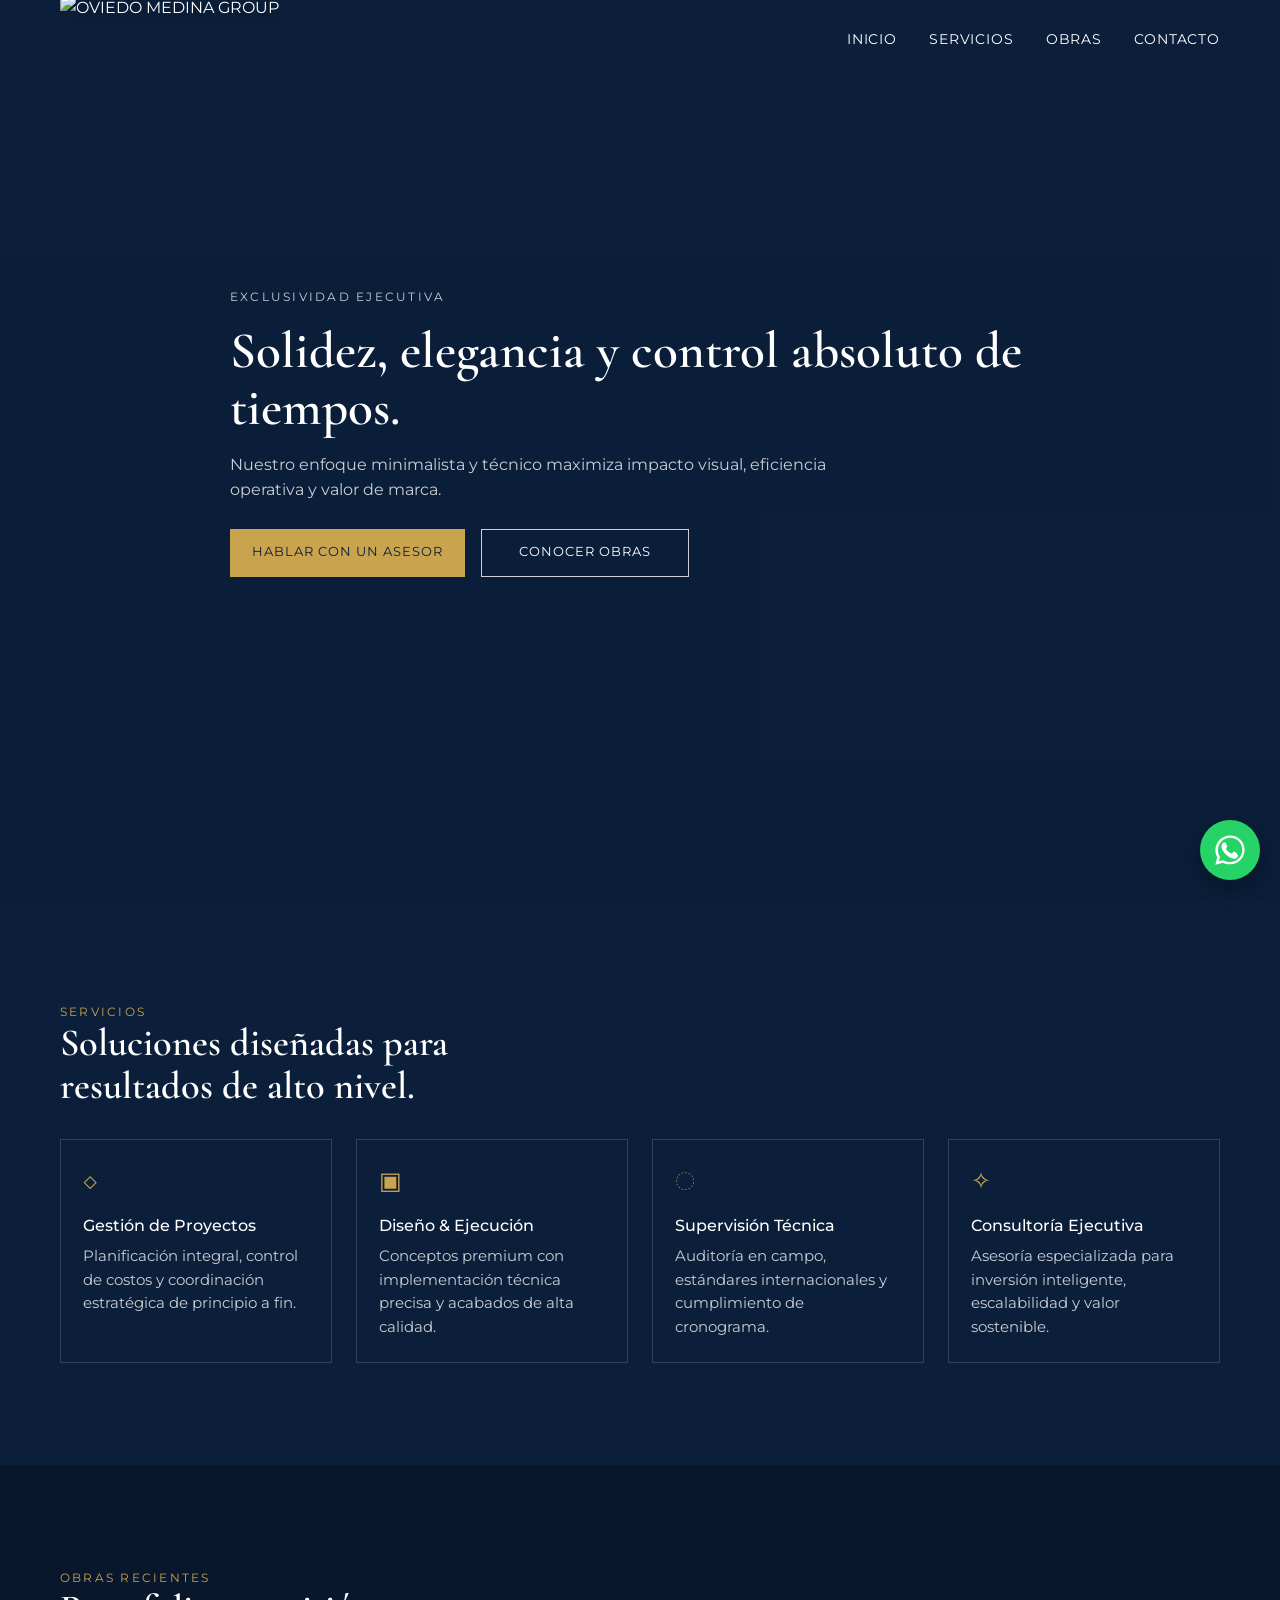
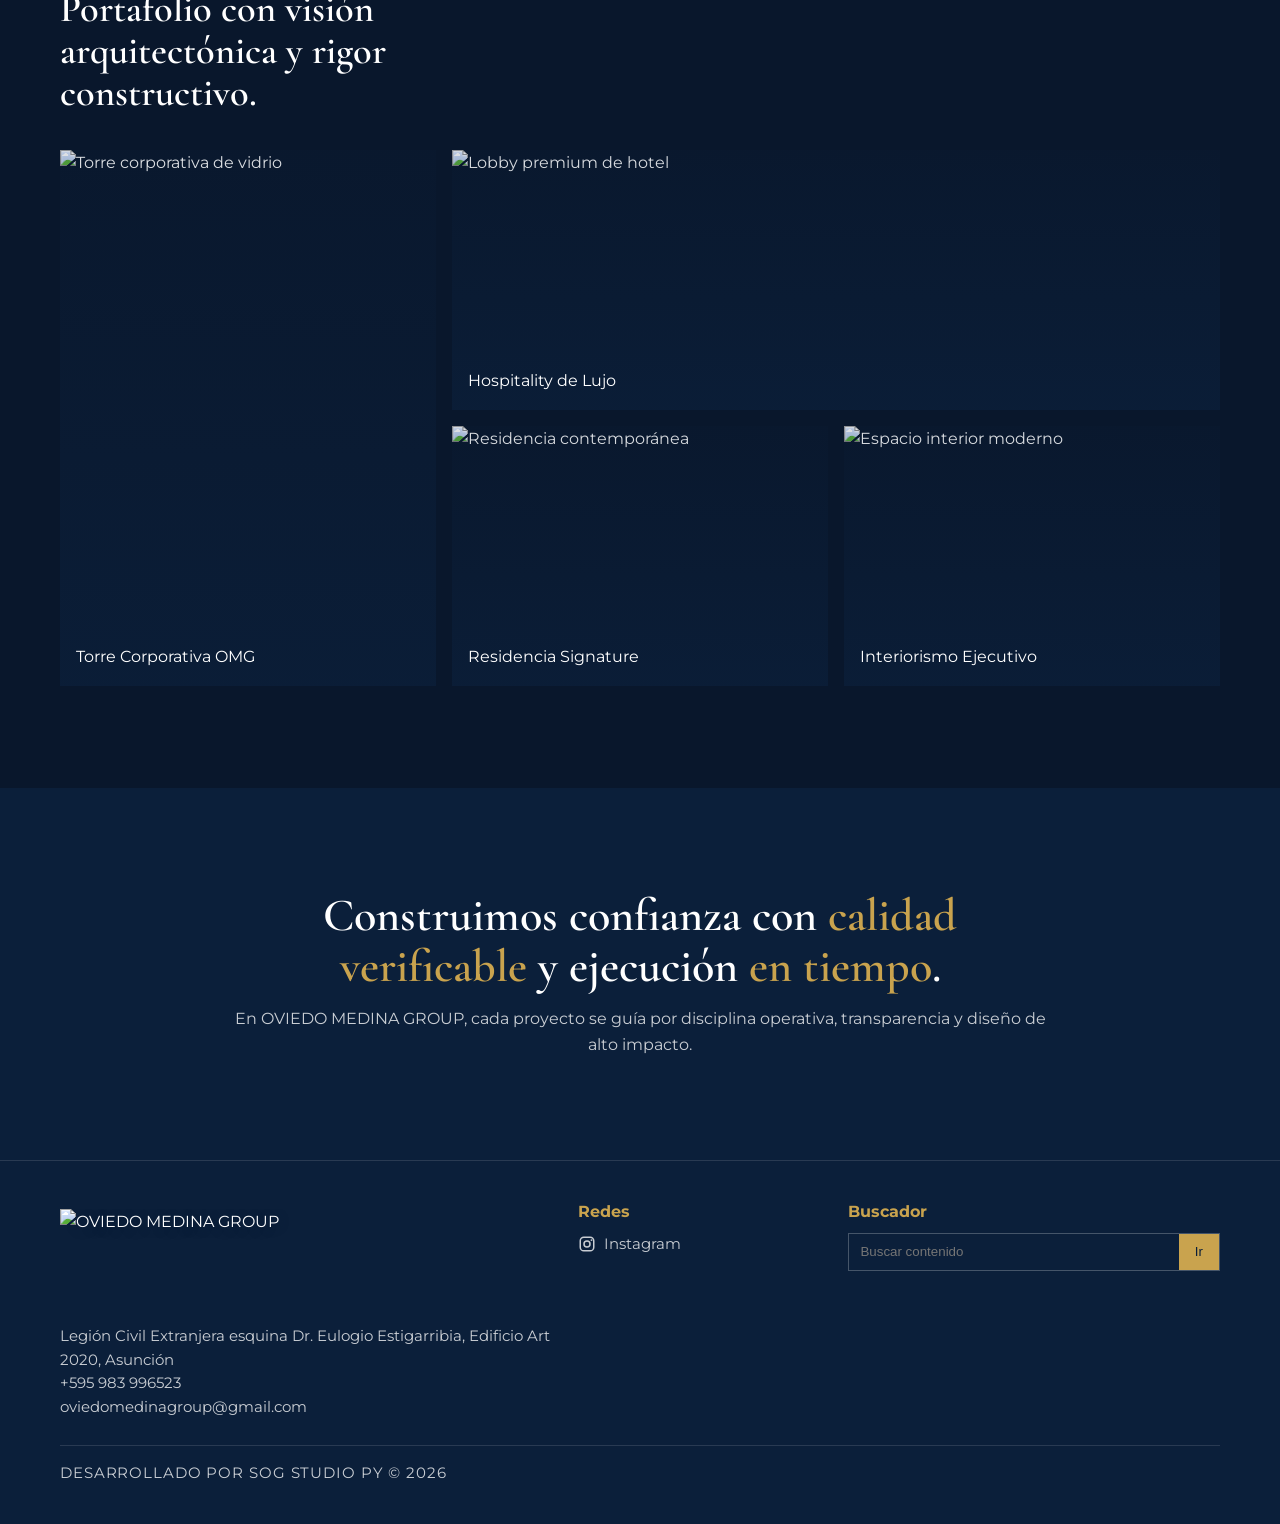
==== nuevo/index.html @ 5dbac523 "Initial commit via Netlify [skip ci]" ====
<!doctype html>
<html lang="es">
  <head>
    <meta charset="UTF-8" />
    <meta name="viewport" content="width=device-width, initial-scale=1.0" />
    <title>OVIEDO MEDINA GROUP | Solidez y Exclusividad</title>
    <link rel="icon" href="imagen/Sin título-5-06.png">
    <meta
      name="description"
      content="OVIEDO MEDINA GROUP - Soluciones de alto nivel con elegancia, precisión y ejecución impecable."
    />
    <link rel="preconnect" href="https://fonts.googleapis.com" />
    <link rel="preconnect" href="https://fonts.gstatic.com" crossorigin />
    <link
      href="https://fonts.googleapis.com/css2?family=Cormorant+Garamond:wght@500;600;700&family=Montserrat:wght@300;400;500;600&display=swap"
      rel="stylesheet"
    />
    <link rel="stylesheet" href="estilo/styles.css" />
  </head>
  <body>
    <header class="header" id="header">
      <div class="container nav-wrap">
<a href="#inicio" class="brand" aria-label="OVIEDO MEDINA GROUP inicio">
  <img src="imagen/Sin título-5-04.png" alt="OVIEDO MEDINA GROUP">
</a>
        <button class="menu-toggle" id="menuToggle" aria-label="Abrir menú" aria-expanded="false">
          <span></span>
          <span></span>
          <span></span>
        </button>

        <nav class="nav" id="nav">
          <a href="#inicio">Inicio</a>
          <a href="#servicios">Servicios</a>
          <a href="#obras">Obras</a>
          <a href="#contacto">Contacto</a>
        </nav>
      </div>
    </header>

    <main>
<section class="hero" id="inicio">
  
  <!-- VIDEO DE FONDO -->
<video 
  autoplay 
  muted 
  loop 
  playsinline 
  preload="auto"
  controlslist="nodownload nofullscreen noremoteplayback"
  disablepictureinpicture
  class="hero-video"
>
  <source src="imagen/ovidedomedina2.mp4" type="video/mp4">
</video>

  <!-- OVERLAY OSCURO -->
  <div class="overlay"></div>

  <!-- CONTENIDO -->
  <div class="container hero-content">
    <p class="eyebrow">Exclusividad Ejecutiva</p>

    <h1>Solidez, elegancia y control absoluto de tiempos.</h1>

    <p>
      Nuestro enfoque minimalista y técnico maximiza impacto visual,
      eficiencia operativa y valor de marca.
    </p>

    <div class="hero-actions">
      <a href="https://wa.me/595983996523?text=Hola,%20quiero%20más%20información" class="btn btn-gold" target="_blank" >Hablar con un asesor</a>
      <a href="#obras" class="btn btn-ghost">Conocer obras</a>
    </div>
  </div>

</section>

      <section class="services reveal" id="servicios">
        <div class="container">
          <p class="section-tag">Servicios</p>
          <h2 class="section-title">Soluciones diseñadas para resultados de alto nivel.</h2>

          <div class="services-grid">
            <article class="service-card reveal-item">
              <div class="icon" aria-hidden="true">◇</div>
              <h3>Gestión de Proyectos</h3>
              <p>Planificación integral, control de costos y coordinación estratégica de principio a fin.</p>
            </article>
            <article class="service-card reveal-item">
              <div class="icon" aria-hidden="true">▣</div>
              <h3>Diseño & Ejecución</h3>
              <p>Conceptos premium con implementación técnica precisa y acabados de alta calidad.</p>
            </article>
            <article class="service-card reveal-item">
              <div class="icon" aria-hidden="true">◌</div>
              <h3>Supervisión Técnica</h3>
              <p>Auditoría en campo, estándares internacionales y cumplimiento de cronograma.</p>
            </article>
            <article class="service-card reveal-item">
              <div class="icon" aria-hidden="true">✧</div>
              <h3>Consultoría Ejecutiva</h3>
              <p>Asesoría especializada para inversión inteligente, escalabilidad y valor sostenible.</p>
            </article>
          </div>
        </div>
      </section>

      <section class="portfolio reveal" id="obras">
        <div class="container">
          <p class="section-tag">Obras Recientes</p>
          <h2 class="section-title">Portafolio con visión arquitectónica y rigor constructivo.</h2>

          <div class="masonry">
            <figure class="item tall reveal-item">
              <img src="https://images.unsplash.com/photo-1518005068251-37900150dfca?auto=format&fit=crop&w=1100&q=80" alt="Torre corporativa de vidrio" />
              <figcaption>Torre Corporativa OMG</figcaption>
            </figure>
            <figure class="item wide reveal-item">
              <img src="https://images.unsplash.com/photo-1512914890251-2f96a9b0bbe2?auto=format&fit=crop&w=1400&q=80" alt="Lobby premium de hotel" />
              <figcaption>Hospitality de Lujo</figcaption>
            </figure>
            <figure class="item reveal-item">
              <img src="https://images.unsplash.com/photo-1523217582562-09d0def993a6?auto=format&fit=crop&w=900&q=80" alt="Residencia contemporánea" />
              <figcaption>Residencia Signature</figcaption>
            </figure>
            <figure class="item reveal-item">
              <img src="https://images.unsplash.com/photo-1545259741-2ea3ebf61fa3?auto=format&fit=crop&w=900&q=80" alt="Espacio interior moderno" />
              <figcaption>Interiorismo Ejecutivo</figcaption>
            </figure>
          </div>
        </div>
      </section>

      <section class="value reveal" aria-label="Propuesta de valor">
        <div class="container value-content">
          <h2>Construimos confianza con <span>calidad verificable</span> y ejecución <span>en tiempo</span>.</h2>
          <p>
            En OVIEDO MEDINA GROUP, cada proyecto se guía por disciplina operativa, transparencia y diseño de alto impacto.
          </p>
        </div>
      </section>
    </main>

    <footer class="footer" id="contacto">
  <div class="container footer-grid">

   <div>
    <a href="#inicio" class="brand" aria-label="OVIEDO MEDINA GROUP footer">
  <img src="imagen/Sin título-5-04.png"
       alt="OVIEDO MEDINA GROUP"
       class="footer-logo">
    </a>

  <p><a href= "https://maps.app.goo.gl/cqSBppw2PWNqzEGh9"></a>Legión Civil Extranjera esquina Dr. Eulogio Estigarribia, Edificio Art 2020, Asunción</p>
  <p><a href="http://wa.me/595983996523" target="_blank">+595 983 996523</a></p>
  <p><a href="mailto:oviedomedinagroup@gmail.com">oviedomedinagroup@gmail.com</a></p>
</div>

        <div>
  <h4>Redes</h4>
  <ul>
    <li>
      <a href="https://www.instagram.com/oviedomedinagroup?igsh=MXhjbXhheHpyNHlpZg%3D%3D&utm_source=qr"
         target="_blank"
         aria-label="Instagram"
         style="display:flex; align-items:center; gap:8px;">
        
        <svg width="18" height="18" viewBox="0 0 24 24" fill="currentColor">
          <path d="M7.8 2h8.4A5.8 5.8 0 0 1 22 7.8v8.4A5.8 5.8 0 0 1 16.2 22H7.8A5.8 5.8 0 0 1 2 16.2V7.8A5.8 5.8 0 0 1 7.8 2zm0 2A3.8 3.8 0 0 0 4 7.8v8.4A3.8 3.8 0 0 0 7.8 20h8.4A3.8 3.8 0 0 0 20 16.2V7.8A3.8 3.8 0 0 0 16.2 4H7.8zm10.2 1.5a1.3 1.3 0 1 1 0 2.6 1.3 1.3 0 0 1 0-2.6zM12 7a5 5 0 1 1 0 10 5 5 0 0 1 0-10zm0 2a3 3 0 1 0 0 6 3 3 0 0 0 0-6z"/>
        </svg>

        Instagram
      </a>
    </li>
  </ul>
</div>

        <div>
          <h4>Buscador</h4>
          <form class="search" id="siteSearchForm" role="search">
            <input type="search" id="siteSearchInput" placeholder="Buscar contenido" aria-label="Buscar" />
            <button type="submit">Ir</button>
          </form>
        </div>
      </div>
      <div class="container footer-copy">
        <p>Desarrollado por SOG Studio PY © 2026</p>
      </div>
    </footer>

<!-- BOTÓN WHATSAPP -->
<a 
  href="https://wa.me/595983996523?text=Hola,%20quiero%20más%20información" 
  target="_blank" 
  class="whatsapp-float"
>
  <svg viewBox="0 0 32 32" class="whatsapp-icon">
    <path fill="currentColor" d="M16 .4C7.4.4.4 7.3.4 16c0 2.8.7 5.4 2 7.8L.4 31.6l8-2.1c2.3 1.2 4.9 1.8 7.6 1.8 8.6 0 15.6-6.9 15.6-15.6S24.6.4 16 .4zm0 28.5c-2.4 0-4.7-.6-6.7-1.7l-.5-.3-4.7 1.2 1.3-4.6-.3-.5c-1.2-2-1.9-4.4-1.9-6.9 0-7.2 5.9-13.1 13.1-13.1S29.1 8.8 29.1 16 23.2 28.9 16 28.9zm7.2-9.8c-.4-.2-2.4-1.2-2.8-1.3-.4-.2-.7-.2-1 .2-.3.4-1.1 1.3-1.3 1.6-.2.3-.5.3-.9.1-.4-.2-1.7-.6-3.2-2-1.2-1.1-2-2.4-2.2-2.8-.2-.4 0-.6.2-.8.2-.2.4-.5.6-.7.2-.2.3-.4.4-.7.1-.3 0-.6 0-.8-.1-.2-1-2.3-1.4-3.1-.4-.9-.7-.8-1-.8h-.9c-.3 0-.8.1-1.2.6-.4.5-1.6 1.6-1.6 3.9 0 2.3 1.7 4.5 1.9 4.8.2.3 3.3 5 8 7 .9.4 1.6.6 2.2.8.9.3 1.7.3 2.4.2.7-.1 2.4-1 2.8-2 .3-1 .3-1.8.2-2-.1-.2-.4-.3-.8-.5z"/>
  </svg>
</a>

    <script src="formato/main.js"></script>
  </body>
</html>
---- nuevo/estilo/styles.css ----
:root {
  --navy: #0b1f3a;
  --gold: #c9a34e;
  --white: #ffffff;
  --text-soft: rgba(255, 255, 255, 0.78);
  --container: min(1160px, 92vw);
}

* {
  box-sizing: border-box;
  margin: 0;
  padding: 0;
}

html {
  scroll-behavior: smooth;
}

body {
  font-family: 'Montserrat', sans-serif;
  color: var(--white);
  background: var(--navy);
  line-height: 1.6;
  overflow-x: hidden;
}

img {
  width: 100%;
  display: block;
}

a {
  text-decoration: none;
  color: inherit;
}

.container {
  width: var(--container);
  margin-inline: auto;
}

.header {
  height: 80px;
  position: fixed;    /* Cambiar a fixed */
  top: 0;
  left: 0;
  width: 100%;
  z-index: 1000;
  background: transparent; /* O el color que prefieras al inicio */
  transition: all 0.3s ease;
}

.header.scrolled {
  height: 90px;
  background: rgba(11, 31, 58, 0.78);
  border-color: rgba(255, 255, 255, 0.16);
  backdrop-filter: blur(8px);
}

.nav-wrap {
  height: 80px;
  display: flex;
  align-items: center;
  justify-content: space-between;
}


.brand {
  display: grid;
  gap: 0.05rem;
  text-shadow: 0 2px 10px rgba(11, 31, 58, 0.65);
}

.brand img {
  height: 110px;   /* 👈 más grande visualmente */
  width: auto;
  object-fit: contain;
  transform: translateY(10px); /* ajusta centrado visual */
}

.brand-main {
  font-size: 0.95rem;
  letter-spacing: 0.1em;
}

.brand-sub {
  font-size: 0.72rem;
  letter-spacing: 0.42em;
  color: var(--gold);
}

.nav {
  display: flex;
  gap: 2rem;
}

.nav a {
  font-size: 0.9rem;
  letter-spacing: 0.06em;
  text-transform: uppercase;
  position: relative;
}

.nav a::after {
  content: '';
  position: absolute;
  inset: auto 0 -0.4rem 0;
  height: 1px;
  transform: scaleX(0);
  transform-origin: right;
  background: var(--gold);
  transition: transform 220ms ease;
}

.nav a:hover::after,
.nav a:focus-visible::after {
  transform-origin: left;
  transform: scaleX(1);
}

.menu-toggle {
  display: none; /* Se oculta en PC */
  background: transparent;
  border: 0;
  cursor: pointer;
  position: relative; /* Añadir esto */
  z-index: 1100;      /* Asegurar que esté por encima de todo */
  padding: 10px;      /* Área de click más grande */
}

.menu-toggle span {
  display: block;
  width: 1.45rem;
  height: 2px;
  margin: 0.28rem 0;
  background: var(--white);
}


.hero {
  position: relative;
  /* Esto asegura que ocupe el 100% del alto del dispositivo */
  height: 100vh; 
  height: 100dvh; /* Altura dinámica para corregir el salto de la barra de navegación en Chrome/Safari móvil */
  width: 100%;
  overflow: hidden;
}

.hero-slider {
  position: relative;
  min-height: 96vh;
}

.slide {
  position: absolute;
  inset: 0;
  opacity: 0;
  transform: scale(1.04);
  transition: opacity 800ms ease, transform 1600ms ease;
  background-image: var(--bg);
  background-size: cover;
  background-position: center;
}




.hero-video {
  position: absolute;
  top: 0;
  left: 0;
  width: 100%;
  height: 100%;
  object-fit: cover;
  z-index: -2;

  pointer-events: none; /* 🔥 CLAVE */
}

/* OSCURECER */
.overlay {
  position: absolute;
  inset: 0;
  background: rgba(11, 31, 58, 0.6);
  z-index: -1;
}

.slide.active {
  opacity: 1;
  transform: scale(1);
}


.hero-content {
  position: relative;
  z-index: 1;
  min-height: 96vh;
  display: grid;
  align-content: center;
  gap: 1rem;
  max-width: 730px;
}

.eyebrow,
.section-tag {
  color: var(--gold);
  letter-spacing: 0.18em;
  text-transform: uppercase;
  font-size: 0.78rem;
}

h1,
h2,
.section-title,
.value h2 {
  font-family: 'Cormorant Garamond', serif;
  line-height: 1.1;
  font-weight: 600;
}

h1,
.hero h2 {
  font-size: clamp(2rem, 4vw, 4rem);
}

.hero-content p {
  color: var(--text-soft);
  max-width: 58ch;
}

.hero-actions {
  margin-top: 0.6rem;
  display: flex;
  gap: 1rem;
  flex-wrap: wrap;
}

.btn {
  display: inline-flex;
  align-items: center;
  justify-content: center;
  min-width: 13rem;
  padding: 0.8rem 1.3rem;
  text-transform: uppercase;
  letter-spacing: 0.08em;
  font-size: 0.8rem;
  transition: transform 220ms ease, background-color 220ms ease, color 220ms ease;
  border: 1px solid transparent;
}

.btn:hover {
  transform: translateY(-2px);
}

.btn-gold {
  background: var(--gold);
  color: var(--navy);
}

.btn-ghost {
  border-color: rgba(255, 255, 255, 0.8);
  color: var(--white);
}

.slider-dots {
  position: absolute;
  z-index: 2;
  left: 50%;
  bottom: 2rem;
  transform: translateX(-50%);
  display: flex;
  gap: 0.6rem;
}

.dot {
  width: 0.65rem;
  aspect-ratio: 1;
  border-radius: 50%;
  border: 1px solid rgba(255, 255, 255, 0.7);
  background: transparent;
  cursor: pointer;
}

.dot.active {
  background: var(--gold);
  border-color: var(--gold);
}

.services,
.portfolio,
.value {
  padding: clamp(4rem, 8vw, 7rem) 0;
}

.section-title {
  font-size: clamp(1.8rem, 3vw, 2.9rem);
  max-width: 20ch;
}

.services-grid {
  margin-top: 2rem;
  display: grid;
  grid-template-columns: repeat(4, minmax(0, 1fr));
  gap: 1.2rem;
}

.service-card {
  border: 1px solid rgba(255, 255, 255, 0.16);
  padding: 1.4rem;
  transition: border-color 260ms ease, transform 260ms ease, background-color 260ms ease;
}

.service-card:hover {
  border-color: rgba(201, 163, 78, 0.6);
  transform: translateY(-4px);
  background: rgba(255, 255, 255, 0.02);
}

.service-card .icon {
  color: var(--gold);
  font-size: 1.5rem;
  margin-bottom: 0.8rem;
}

.service-card h3 {
  font-size: 1rem;
  margin-bottom: 0.4rem;
  font-weight: 500;
}

.service-card p {
  color: var(--text-soft);
  font-size: 0.92rem;
}

.portfolio {
  background: #09172c;
}

.masonry {
  margin-top: 2.2rem;
  display: grid;
  grid-template-columns: repeat(3, 1fr);
  gap: 1rem;
}

.item {
  position: relative;
  overflow: hidden;
  min-height: 260px;
  transition: transform 280ms ease;
}

.item img {
  height: 100%;
  object-fit: cover;
  transition: transform 420ms ease;
}

.item::before {
  content: '';
  position: absolute;
  inset: 0;
  background: linear-gradient(to top, rgba(11, 31, 58, 0.86), rgba(11, 31, 58, 0.15));
  opacity: 0.9;
  z-index: 1;
}

.item figcaption {
  position: absolute;
  z-index: 2;
  left: 1rem;
  bottom: 1rem;
  color: var(--white);
}

.item:hover img {
  transform: scale(1.05);
}

.item:hover {
  transform: translateY(-4px);
}

.item.tall {
  grid-row: span 2;
}

.item.wide {
  grid-column: span 2;
}

.value-content {
  text-align: center;
  max-width: 820px;
}

.value h2 {
  font-size: clamp(2rem, 3.6vw, 3.2rem);
}

.value h2 span {
  color: var(--gold);
}

.value p {
  margin-top: 0.9rem;
  color: var(--text-soft);
}

.footer {
  background: var(--navy);
  padding: 2.4rem 0;
  border-top: 1px solid rgba(255, 255, 255, 0.12);
}

.footer-grid {
  display: grid;
  grid-template-columns: 2fr 1fr 1.5fr;
  gap: 1.4rem;
}

.footer-copy {
  margin-top: 1.6rem;
  padding-top: 1rem;
  border-top: 1px solid rgba(255, 255, 255, 0.12);
}

.footer-copy p {
  color: rgba(255, 255, 255, 0.72);
  font-size: 0.82rem;
  letter-spacing: 0.06em;
  text-transform: uppercase;
}

.footer-logo {
  height: 180px;  /* 👈 aumentá acá */
  width: auto;
  margin-bottom: 1rem;
}

.footer h3,
.footer h4 {
  color: var(--gold);
  margin-bottom: 0.5rem;
}

.footer p,
.footer li {
  color: var(--text-soft);
  font-size: 0.92rem;
}

.footer ul {
  list-style: none;
  display: grid;
  gap: 0.4rem;
}

.search {
  display: flex;
  border: 1px solid rgba(255, 255, 255, 0.24);
}

.search input {
  width: 100%;
  border: 0;
  color: var(--white);
  background: transparent;
  padding: 0.66rem 0.7rem;
}

.search button {
  background: var(--gold);
  color: var(--navy);
  border: 0;
  padding: 0.66rem 1rem;
  cursor: pointer;
  transition: filter 220ms ease;
}

.search button:hover {
  filter: brightness(1.08);
}

.search-hit {
  outline: 1px solid rgba(201, 163, 78, 0.85);
  background: rgba(201, 163, 78, 0.12);
  transition: background-color 280ms ease, outline-color 280ms ease;
}

.reveal,
.reveal-item {
  opacity: 0;
  transform: translateY(18px);
  transition: opacity 700ms ease, transform 700ms ease;
}

.reveal.is-visible,
.reveal-item.is-visible {
  opacity: 1;
  transform: translateY(0);
}

.whatsapp-float {
  position: fixed;
  bottom: 20px;
  right: 20px;
  background: #25D366;
  color: white;
  width: 60px;
  height: 60px;
  border-radius: 50%;
  display: flex;
  align-items: center;
  justify-content: center;
  box-shadow: 0 8px 20px rgba(0,0,0,0.3);
  z-index: 999;
  transition: transform 0.3s ease;
}

.whatsapp-float:hover {
  transform: scale(1.1);
}

.whatsapp-icon {
  width: 30px;
  height: 30px;
}

@media (max-width: 900px) {
  .hero,
  .hero-slider,
  .hero-content {
    min-height: 82vh;
  }

  .hero-content {
    gap: 0.75rem;
    max-width: 95%;
  }

  .hero-actions .btn {
    min-width: 11rem;
  }

  .services-grid {
    grid-template-columns: repeat(2, 1fr);
  }

  .masonry {
    grid-template-columns: repeat(2, 1fr);
  }

  .item.wide {
    grid-column: span 2;
  }

  .footer-grid {
    grid-template-columns: 1fr 1fr;
  }
}

@media (max-width: 680px) {
  .menu-toggle {
    display: block;
  }

  .nav {
    position: absolute;
    inset: 100% 4vw auto;
    background: rgba(11, 31, 58, 0.98);
    border: 1px solid rgba(255, 255, 255, 0.15);
    padding: 1rem;
    flex-direction: column;
    transform: scaleY(0);
    transform-origin: top;
    opacity: 0;
    pointer-events: none;
    transition: 220ms ease;
  }

  .nav.open {
    transform: scaleY(1);
    opacity: 1;
    pointer-events: auto;
  }

  .hero-content {
    padding-top: 4rem;
    min-height: 78vh;
  }

  .services-grid,
  .masonry,
  .footer-grid {
    grid-template-columns: 1fr;
  }

  .item.wide,
  .item.tall {
    grid-row: auto;
    grid-column: auto;
  }

  .whatsapp-float {
    right: 0.9rem;
    bottom: 0.9rem;
    min-width: auto;
    padding: 0.7rem 0.9rem;
  }
}

@media (min-width: 1280px) {
  .hero-content {
    max-width: 820px;
  }

  .section-title {
    max-width: 24ch;
  }

  .services-grid {
    gap: 1.5rem;
  }
}
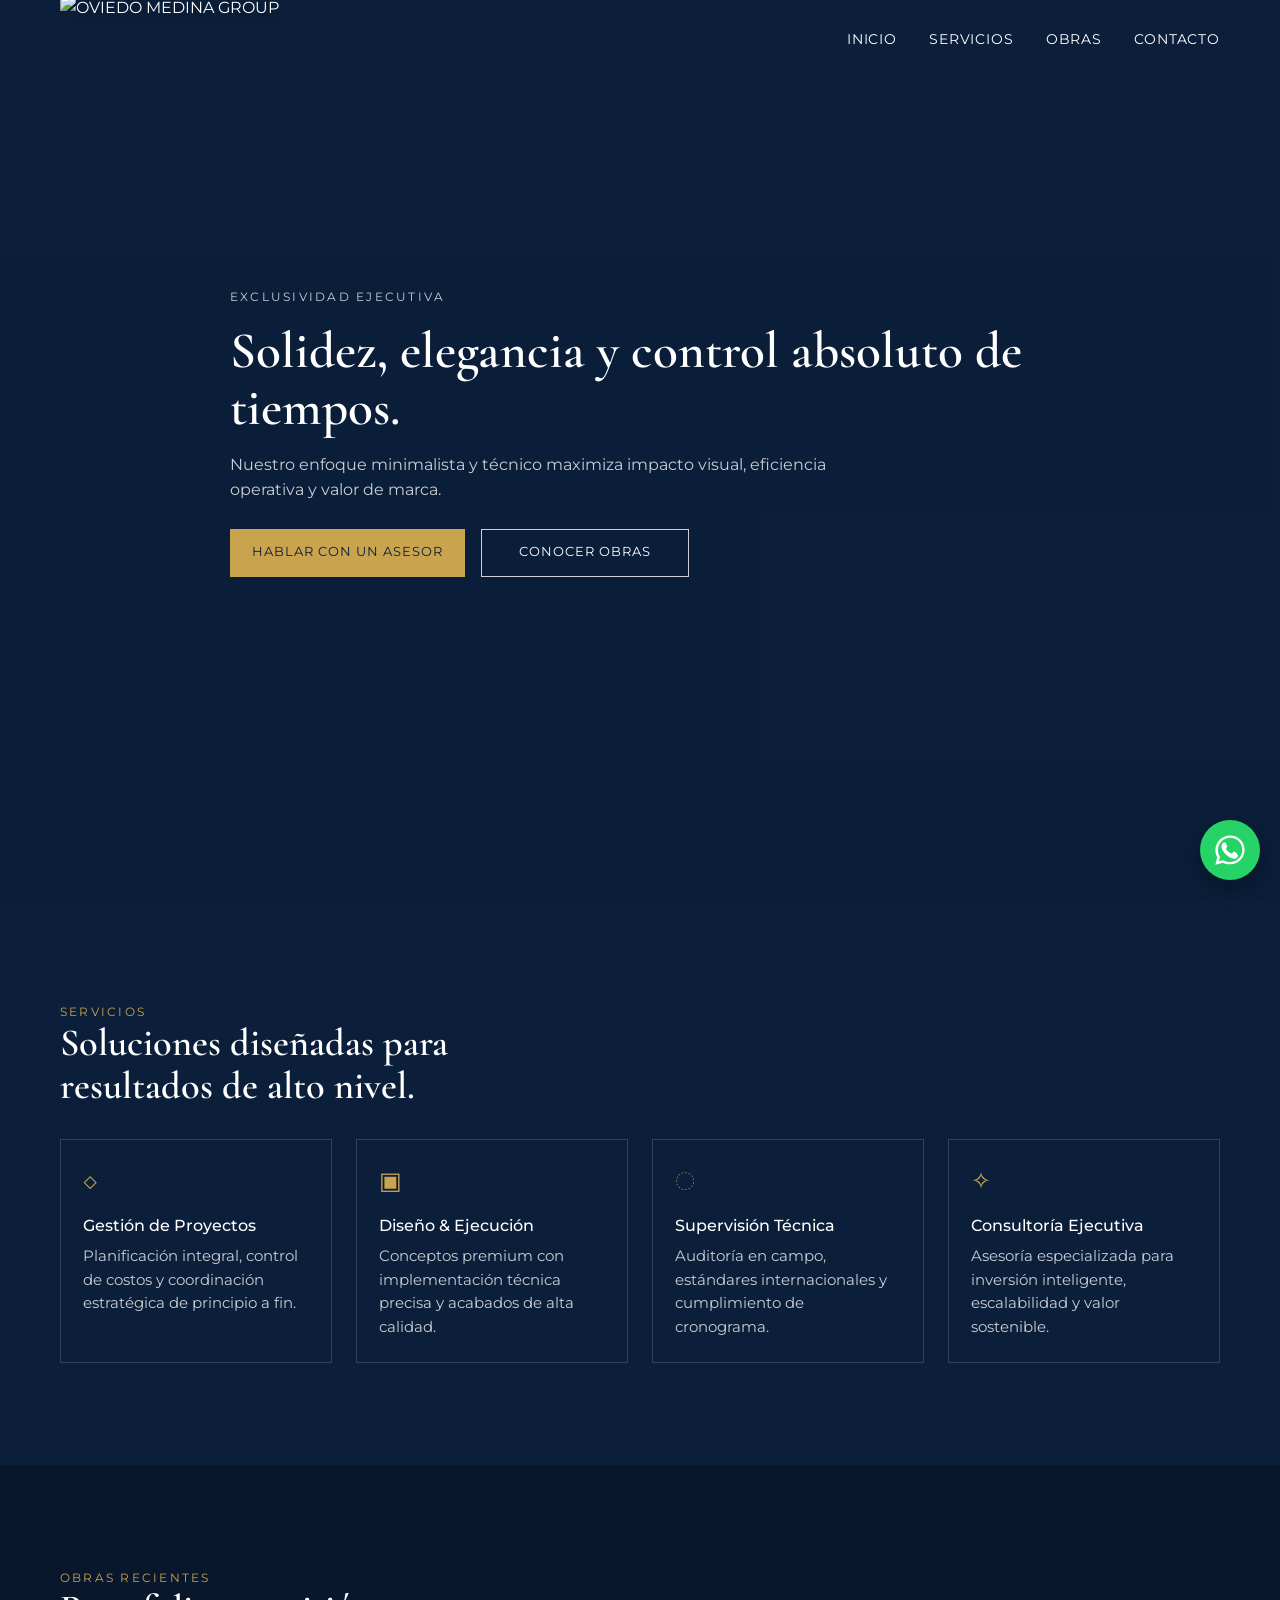
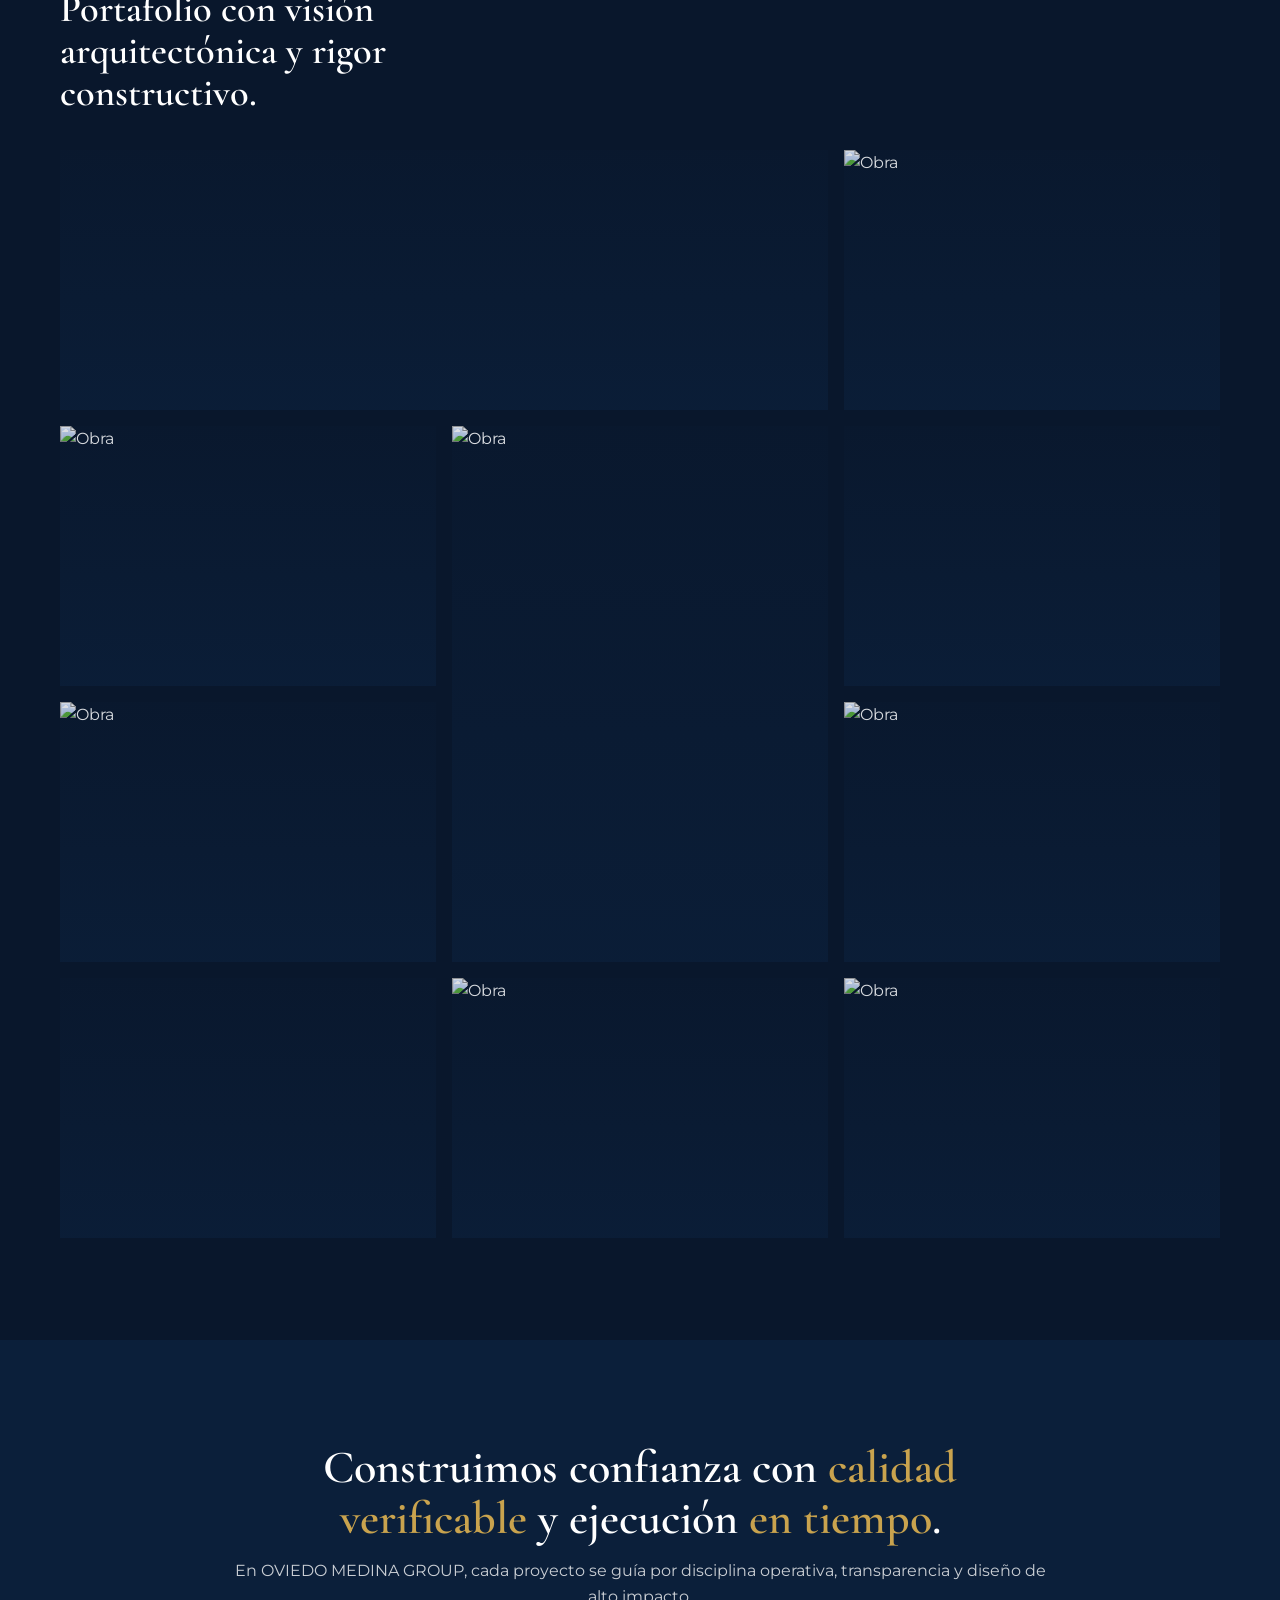
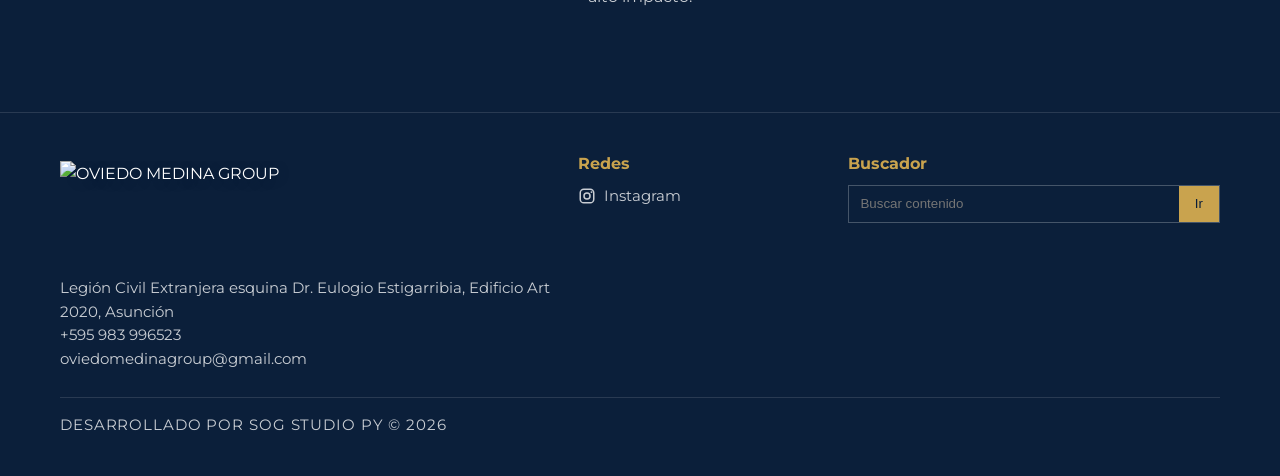
==== commit 98d2f873: "Add files via upload" ====
--- a/nuevo/index.html
+++ b/nuevo/index.html
@@ -1,206 +1,228 @@
 <!doctype html>
 <html lang="es">
-  <head>
-    <meta charset="UTF-8" />
-    <meta name="viewport" content="width=device-width, initial-scale=1.0" />
-    <title>OVIEDO MEDINA GROUP | Solidez y Exclusividad</title>
-    <link rel="icon" href="imagen/Sin título-5-06.png">
-    <meta
-      name="description"
-      content="OVIEDO MEDINA GROUP - Soluciones de alto nivel con elegancia, precisión y ejecución impecable."
-    />
-    <link rel="preconnect" href="https://fonts.googleapis.com" />
-    <link rel="preconnect" href="https://fonts.gstatic.com" crossorigin />
-    <link
-      href="https://fonts.googleapis.com/css2?family=Cormorant+Garamond:wght@500;600;700&family=Montserrat:wght@300;400;500;600&display=swap"
-      rel="stylesheet"
-    />
-    <link rel="stylesheet" href="estilo/styles.css" />
-  </head>
-  <body>
-    <header class="header" id="header">
-      <div class="container nav-wrap">
-<a href="#inicio" class="brand" aria-label="OVIEDO MEDINA GROUP inicio">
-  <img src="imagen/Sin título-5-04.png" alt="OVIEDO MEDINA GROUP">
-</a>
-        <button class="menu-toggle" id="menuToggle" aria-label="Abrir menú" aria-expanded="false">
-          <span></span>
-          <span></span>
-          <span></span>
-        </button>
-
-        <nav class="nav" id="nav">
-          <a href="#inicio">Inicio</a>
-          <a href="#servicios">Servicios</a>
-          <a href="#obras">Obras</a>
-          <a href="#contacto">Contacto</a>
-        </nav>
-      </div>
-    </header>
-
-    <main>
-<section class="hero" id="inicio">
-  
-  <!-- VIDEO DE FONDO -->
-<video 
-  autoplay 
-  muted 
-  loop 
-  playsinline 
-  preload="auto"
-  controlslist="nodownload nofullscreen noremoteplayback"
-  disablepictureinpicture
-  class="hero-video"
->
-  <source src="imagen/ovidedomedina2.mp4" type="video/mp4">
-</video>
-
-  <!-- OVERLAY OSCURO -->
-  <div class="overlay"></div>
-
-  <!-- CONTENIDO -->
-  <div class="container hero-content">
-    <p class="eyebrow">Exclusividad Ejecutiva</p>
-
-    <h1>Solidez, elegancia y control absoluto de tiempos.</h1>
-
-    <p>
-      Nuestro enfoque minimalista y técnico maximiza impacto visual,
-      eficiencia operativa y valor de marca.
-    </p>
-
-    <div class="hero-actions">
-      <a href="https://wa.me/595983996523?text=Hola,%20quiero%20más%20información" class="btn btn-gold" target="_blank" >Hablar con un asesor</a>
-      <a href="#obras" class="btn btn-ghost">Conocer obras</a>
+
+<head>
+  <meta charset="UTF-8" />
+  <meta name="viewport" content="width=device-width, initial-scale=1.0" />
+  <title>OVIEDO MEDINA GROUP | Solidez y Exclusividad</title>
+  <link rel="icon" href="imagen/Sin título-5-06.png">
+  <meta name="description"
+    content="OVIEDO MEDINA GROUP - Soluciones de alto nivel con elegancia, precisión y ejecución impecable." />
+  <link rel="preconnect" href="https://fonts.googleapis.com" />
+  <link rel="preconnect" href="https://fonts.gstatic.com" crossorigin />
+  <link
+    href="https://fonts.googleapis.com/css2?family=Cormorant+Garamond:wght@500;600;700&family=Montserrat:wght@300;400;500;600&display=swap"
+    rel="stylesheet" />
+  <link rel="stylesheet" href="estilo/styles.css" />
+</head>
+
+<body>
+  <header class="header" id="header">
+    <div class="container nav-wrap">
+      <a href="#inicio" class="brand" aria-label="OVIEDO MEDINA GROUP inicio">
+        <img src="imagen/Sin título-5-04.png" alt="OVIEDO MEDINA GROUP">
+      </a>
+      <button class="menu-toggle" id="menuToggle" aria-label="Abrir menú" aria-expanded="false">
+        <span></span>
+        <span></span>
+        <span></span>
+      </button>
+
+      <nav class="nav" id="nav">
+        <a href="#inicio">Inicio</a>
+        <a href="#servicios">Servicios</a>
+        <a href="#obras">Obras</a>
+        <a href="#contacto">Contacto</a>
+      </nav>
     </div>
-  </div>
-
-</section>
-
-      <section class="services reveal" id="servicios">
-        <div class="container">
-          <p class="section-tag">Servicios</p>
-          <h2 class="section-title">Soluciones diseñadas para resultados de alto nivel.</h2>
-
-          <div class="services-grid">
-            <article class="service-card reveal-item">
-              <div class="icon" aria-hidden="true">◇</div>
-              <h3>Gestión de Proyectos</h3>
-              <p>Planificación integral, control de costos y coordinación estratégica de principio a fin.</p>
-            </article>
-            <article class="service-card reveal-item">
-              <div class="icon" aria-hidden="true">▣</div>
-              <h3>Diseño & Ejecución</h3>
-              <p>Conceptos premium con implementación técnica precisa y acabados de alta calidad.</p>
-            </article>
-            <article class="service-card reveal-item">
-              <div class="icon" aria-hidden="true">◌</div>
-              <h3>Supervisión Técnica</h3>
-              <p>Auditoría en campo, estándares internacionales y cumplimiento de cronograma.</p>
-            </article>
-            <article class="service-card reveal-item">
-              <div class="icon" aria-hidden="true">✧</div>
-              <h3>Consultoría Ejecutiva</h3>
-              <p>Asesoría especializada para inversión inteligente, escalabilidad y valor sostenible.</p>
-            </article>
-          </div>
+  </header>
+
+  <main>
+    <section class="hero" id="inicio">
+
+      <!-- VIDEO DE FONDO -->
+      <video autoplay muted loop playsinline preload="auto" controlslist="nodownload nofullscreen noremoteplayback"
+        disablepictureinpicture class="hero-video">
+        <source src="imagen/ovidedomedina2.mp4" type="video/mp4">
+      </video>
+
+      <!-- OVERLAY OSCURO -->
+      <div class="overlay"></div>
+
+      <!-- CONTENIDO -->
+      <div class="container hero-content">
+        <p class="eyebrow">Exclusividad Ejecutiva</p>
+
+        <h1>Solidez, elegancia y control absoluto de tiempos.</h1>
+
+        <p>
+          Nuestro enfoque minimalista y técnico maximiza impacto visual,
+          eficiencia operativa y valor de marca.
+        </p>
+
+        <div class="hero-actions">
+          <a href="https://wa.me/595983996523?text=Hola,%20quiero%20más%20información" class="btn btn-gold"
+            target="_blank">Hablar con un asesor</a>
+          <a href="#obras" class="btn btn-ghost">Conocer obras</a>
         </div>
-      </section>
-
-      <section class="portfolio reveal" id="obras">
-        <div class="container">
-          <p class="section-tag">Obras Recientes</p>
-          <h2 class="section-title">Portafolio con visión arquitectónica y rigor constructivo.</h2>
-
-          <div class="masonry">
-            <figure class="item tall reveal-item">
-              <img src="https://images.unsplash.com/photo-1518005068251-37900150dfca?auto=format&fit=crop&w=1100&q=80" alt="Torre corporativa de vidrio" />
-              <figcaption>Torre Corporativa OMG</figcaption>
-            </figure>
-            <figure class="item wide reveal-item">
-              <img src="https://images.unsplash.com/photo-1512914890251-2f96a9b0bbe2?auto=format&fit=crop&w=1400&q=80" alt="Lobby premium de hotel" />
-              <figcaption>Hospitality de Lujo</figcaption>
-            </figure>
-            <figure class="item reveal-item">
-              <img src="https://images.unsplash.com/photo-1523217582562-09d0def993a6?auto=format&fit=crop&w=900&q=80" alt="Residencia contemporánea" />
-              <figcaption>Residencia Signature</figcaption>
-            </figure>
-            <figure class="item reveal-item">
-              <img src="https://images.unsplash.com/photo-1545259741-2ea3ebf61fa3?auto=format&fit=crop&w=900&q=80" alt="Espacio interior moderno" />
-              <figcaption>Interiorismo Ejecutivo</figcaption>
-            </figure>
-          </div>
+      </div>
+
+    </section>
+
+    <section class="services reveal" id="servicios">
+      <div class="container">
+        <p class="section-tag">Servicios</p>
+        <h2 class="section-title">Soluciones diseñadas para resultados de alto nivel.</h2>
+
+        <div class="services-grid">
+          <article class="service-card reveal-item">
+            <div class="icon" aria-hidden="true">◇</div>
+            <h3>Gestión de Proyectos</h3>
+            <p>Planificación integral, control de costos y coordinación estratégica de principio a fin.</p>
+          </article>
+          <article class="service-card reveal-item">
+            <div class="icon" aria-hidden="true">▣</div>
+            <h3>Diseño & Ejecución</h3>
+            <p>Conceptos premium con implementación técnica precisa y acabados de alta calidad.</p>
+          </article>
+          <article class="service-card reveal-item">
+            <div class="icon" aria-hidden="true">◌</div>
+            <h3>Supervisión Técnica</h3>
+            <p>Auditoría en campo, estándares internacionales y cumplimiento de cronograma.</p>
+          </article>
+          <article class="service-card reveal-item">
+            <div class="icon" aria-hidden="true">✧</div>
+            <h3>Consultoría Ejecutiva</h3>
+            <p>Asesoría especializada para inversión inteligente, escalabilidad y valor sostenible.</p>
+          </article>
         </div>
-      </section>
-
-      <section class="value reveal" aria-label="Propuesta de valor">
-        <div class="container value-content">
-          <h2>Construimos confianza con <span>calidad verificable</span> y ejecución <span>en tiempo</span>.</h2>
-          <p>
-            En OVIEDO MEDINA GROUP, cada proyecto se guía por disciplina operativa, transparencia y diseño de alto impacto.
-          </p>
+      </div>
+    </section>
+
+    <section class="portfolio">
+      <div class="container">
+        <p class="section-tag">Obras Recientes</p>
+        <h2 class="section-title">Portafolio con visión arquitectónica y rigor constructivo.</h2>
+
+        <div class="masonry">
+          <!-- 1. VIDEO DESTACADO (Ancho) -->
+          <div class="item video-item wide">
+            <video src="imagen/Galeria/video2.mp4" autoplay loop muted playsinline></video>
+          </div>
+
+          <!-- 2. FOTO (Normal) -->
+          <div class="item">
+            <img src="imagen/Galeria/imagen1.jpeg" alt="Obra">
+          </div>
+
+          <!-- 3. FOTO (Normal) -->
+          <div class="item">
+            <img src="imagen/Galeria/imagen2.jpeg" alt="Obra">
+          </div>
+
+          <!-- 4. FOTO (Alta / Vertical) -->
+          <div class="item tall">
+            <img src="imagen/Galeria/imagen3.jpeg" alt="Obra">
+          </div>
+
+          <!-- 5. VIDEO (Normal) -->
+          <div class="item video-item">
+            <video src="imagen/Galeria/video1.mp4" autoplay loop muted playsinline></video>
+          </div>
+
+          <!-- 6. FOTO (Normal) -->
+          <div class="item">
+            <img src="imagen/Galeria/imagen4.jpg" alt="Obra">
+          </div>
+
+          <!-- 7. FOTO (Normal) -->
+          <div class="item">
+            <img src="imagen/Galeria/imagen6.jpeg" alt="Obra">
+          </div>
+
+          <!-- 8. VIDEO (Normal) -->
+          <div class="item video-item">
+            <video src="imagen/Galeria/video3.mp4" autoplay loop muted playsinline></video>
+          </div>
+
+          <!-- 9. FOTO (Normal) -->
+          <div class="item">
+            <img src="imagen/Galeria/imagen7.jpeg" alt="Obra">
+          </div>
+
+          <!-- 10. FOTO (Normal) -->
+          <div class="item">
+            <img src="imagen/Galeria/imagen8.jpeg" alt="Obra">
+          </div>
         </div>
-      </section>
-    </main>
-
-    <footer class="footer" id="contacto">
-  <div class="container footer-grid">
-
-   <div>
-    <a href="#inicio" class="brand" aria-label="OVIEDO MEDINA GROUP footer">
-  <img src="imagen/Sin título-5-04.png"
-       alt="OVIEDO MEDINA GROUP"
-       class="footer-logo">
-    </a>
-
-  <p><a href= "https://maps.app.goo.gl/cqSBppw2PWNqzEGh9"></a>Legión Civil Extranjera esquina Dr. Eulogio Estigarribia, Edificio Art 2020, Asunción</p>
-  <p><a href="http://wa.me/595983996523" target="_blank">+595 983 996523</a></p>
-  <p><a href="mailto:oviedomedinagroup@gmail.com">oviedomedinagroup@gmail.com</a></p>
-</div>
-
-        <div>
-  <h4>Redes</h4>
-  <ul>
-    <li>
-      <a href="https://www.instagram.com/oviedomedinagroup?igsh=MXhjbXhheHpyNHlpZg%3D%3D&utm_source=qr"
-         target="_blank"
-         aria-label="Instagram"
-         style="display:flex; align-items:center; gap:8px;">
-        
-        <svg width="18" height="18" viewBox="0 0 24 24" fill="currentColor">
-          <path d="M7.8 2h8.4A5.8 5.8 0 0 1 22 7.8v8.4A5.8 5.8 0 0 1 16.2 22H7.8A5.8 5.8 0 0 1 2 16.2V7.8A5.8 5.8 0 0 1 7.8 2zm0 2A3.8 3.8 0 0 0 4 7.8v8.4A3.8 3.8 0 0 0 7.8 20h8.4A3.8 3.8 0 0 0 20 16.2V7.8A3.8 3.8 0 0 0 16.2 4H7.8zm10.2 1.5a1.3 1.3 0 1 1 0 2.6 1.3 1.3 0 0 1 0-2.6zM12 7a5 5 0 1 1 0 10 5 5 0 0 1 0-10zm0 2a3 3 0 1 0 0 6 3 3 0 0 0 0-6z"/>
-        </svg>
-
-        Instagram
-      </a>
-    </li>
-  </ul>
-</div>
-
-        <div>
-          <h4>Buscador</h4>
-          <form class="search" id="siteSearchForm" role="search">
-            <input type="search" id="siteSearchInput" placeholder="Buscar contenido" aria-label="Buscar" />
-            <button type="submit">Ir</button>
-          </form>
-        </div>
-      </div>
-      <div class="container footer-copy">
-        <p>Desarrollado por SOG Studio PY © 2026</p>
-      </div>
-    </footer>
-
-<!-- BOTÓN WHATSAPP -->
-<a 
-  href="https://wa.me/595983996523?text=Hola,%20quiero%20más%20información" 
-  target="_blank" 
-  class="whatsapp-float"
->
-  <svg viewBox="0 0 32 32" class="whatsapp-icon">
-    <path fill="currentColor" d="M16 .4C7.4.4.4 7.3.4 16c0 2.8.7 5.4 2 7.8L.4 31.6l8-2.1c2.3 1.2 4.9 1.8 7.6 1.8 8.6 0 15.6-6.9 15.6-15.6S24.6.4 16 .4zm0 28.5c-2.4 0-4.7-.6-6.7-1.7l-.5-.3-4.7 1.2 1.3-4.6-.3-.5c-1.2-2-1.9-4.4-1.9-6.9 0-7.2 5.9-13.1 13.1-13.1S29.1 8.8 29.1 16 23.2 28.9 16 28.9zm7.2-9.8c-.4-.2-2.4-1.2-2.8-1.3-.4-.2-.7-.2-1 .2-.3.4-1.1 1.3-1.3 1.6-.2.3-.5.3-.9.1-.4-.2-1.7-.6-3.2-2-1.2-1.1-2-2.4-2.2-2.8-.2-.4 0-.6.2-.8.2-.2.4-.5.6-.7.2-.2.3-.4.4-.7.1-.3 0-.6 0-.8-.1-.2-1-2.3-1.4-3.1-.4-.9-.7-.8-1-.8h-.9c-.3 0-.8.1-1.2.6-.4.5-1.6 1.6-1.6 3.9 0 2.3 1.7 4.5 1.9 4.8.2.3 3.3 5 8 7 .9.4 1.6.6 2.2.8.9.3 1.7.3 2.4.2.7-.1 2.4-1 2.8-2 .3-1 .3-1.8.2-2-.1-.2-.4-.3-.8-.5z"/>
-  </svg>
-</a>
-
-    <script src="formato/main.js"></script>
-  </body>
+      </div>
+    </section>
+
+    <section class="value reveal" aria-label="Propuesta de valor">
+      <div class="container value-content">
+        <h2>Construimos confianza con <span>calidad verificable</span> y ejecución <span>en tiempo</span>.</h2>
+        <p>
+          En OVIEDO MEDINA GROUP, cada proyecto se guía por disciplina operativa, transparencia y diseño de alto
+          impacto.
+        </p>
+      </div>
+    </section>
+  </main>
+
+  <footer class="footer" id="contacto">
+    <div class="container footer-grid">
+
+      <div>
+        <a href="#inicio" class="brand" aria-label="OVIEDO MEDINA GROUP footer">
+          <img src="imagen/Sin título-5-04.png" alt="OVIEDO MEDINA GROUP" class="footer-logo">
+        </a>
+
+        <p><a href="https://maps.app.goo.gl/cqSBppw2PWNqzEGh9"></a>Legión Civil Extranjera esquina Dr. Eulogio
+          Estigarribia, Edificio Art 2020, Asunción</p>
+        <p><a href="http://wa.me/595983996523" target="_blank">+595 983 996523</a></p>
+        <p><a href="mailto:oviedomedinagroup@gmail.com">oviedomedinagroup@gmail.com</a></p>
+      </div>
+
+      <div>
+        <h4>Redes</h4>
+        <ul>
+          <li>
+            <a href="https://www.instagram.com/oviedomedinagroup?igsh=MXhjbXhheHpyNHlpZg%3D%3D&utm_source=qr"
+              target="_blank" aria-label="Instagram" style="display:flex; align-items:center; gap:8px;">
+
+              <svg width="18" height="18" viewBox="0 0 24 24" fill="currentColor">
+                <path
+                  d="M7.8 2h8.4A5.8 5.8 0 0 1 22 7.8v8.4A5.8 5.8 0 0 1 16.2 22H7.8A5.8 5.8 0 0 1 2 16.2V7.8A5.8 5.8 0 0 1 7.8 2zm0 2A3.8 3.8 0 0 0 4 7.8v8.4A3.8 3.8 0 0 0 7.8 20h8.4A3.8 3.8 0 0 0 20 16.2V7.8A3.8 3.8 0 0 0 16.2 4H7.8zm10.2 1.5a1.3 1.3 0 1 1 0 2.6 1.3 1.3 0 0 1 0-2.6zM12 7a5 5 0 1 1 0 10 5 5 0 0 1 0-10zm0 2a3 3 0 1 0 0 6 3 3 0 0 0 0-6z" />
+              </svg>
+
+              Instagram
+            </a>
+          </li>
+        </ul>
+      </div>
+
+      <div>
+        <h4>Buscador</h4>
+        <form class="search" id="siteSearchForm" role="search">
+          <input type="search" id="siteSearchInput" placeholder="Buscar contenido" aria-label="Buscar" />
+          <button type="submit">Ir</button>
+        </form>
+      </div>
+    </div>
+    <div class="container footer-copy">
+      <p>Desarrollado por SOG Studio PY © 2026</p>
+    </div>
+  </footer>
+
+  <!-- BOTÓN WHATSAPP -->
+  <a href="https://wa.me/595983996523?text=Hola,%20quiero%20más%20información" target="_blank" class="whatsapp-float">
+    <svg viewBox="0 0 32 32" class="whatsapp-icon">
+      <path fill="currentColor"
+        d="M16 .4C7.4.4.4 7.3.4 16c0 2.8.7 5.4 2 7.8L.4 31.6l8-2.1c2.3 1.2 4.9 1.8 7.6 1.8 8.6 0 15.6-6.9 15.6-15.6S24.6.4 16 .4zm0 28.5c-2.4 0-4.7-.6-6.7-1.7l-.5-.3-4.7 1.2 1.3-4.6-.3-.5c-1.2-2-1.9-4.4-1.9-6.9 0-7.2 5.9-13.1 13.1-13.1S29.1 8.8 29.1 16 23.2 28.9 16 28.9zm7.2-9.8c-.4-.2-2.4-1.2-2.8-1.3-.4-.2-.7-.2-1 .2-.3.4-1.1 1.3-1.3 1.6-.2.3-.5.3-.9.1-.4-.2-1.7-.6-3.2-2-1.2-1.1-2-2.4-2.2-2.8-.2-.4 0-.6.2-.8.2-.2.4-.5.6-.7.2-.2.3-.4.4-.7.1-.3 0-.6 0-.8-.1-.2-1-2.3-1.4-3.1-.4-.9-.7-.8-1-.8h-.9c-.3 0-.8.1-1.2.6-.4.5-1.6 1.6-1.6 3.9 0 2.3 1.7 4.5 1.9 4.8.2.3 3.3 5 8 7 .9.4 1.6.6 2.2.8.9.3 1.7.3 2.4.2.7-.1 2.4-1 2.8-2 .3-1 .3-1.8.2-2-.1-.2-.4-.3-.8-.5z" />
+    </svg>
+  </a>
+
+  <script src="formato/main.js"></script>
+</body>
+
 </html>
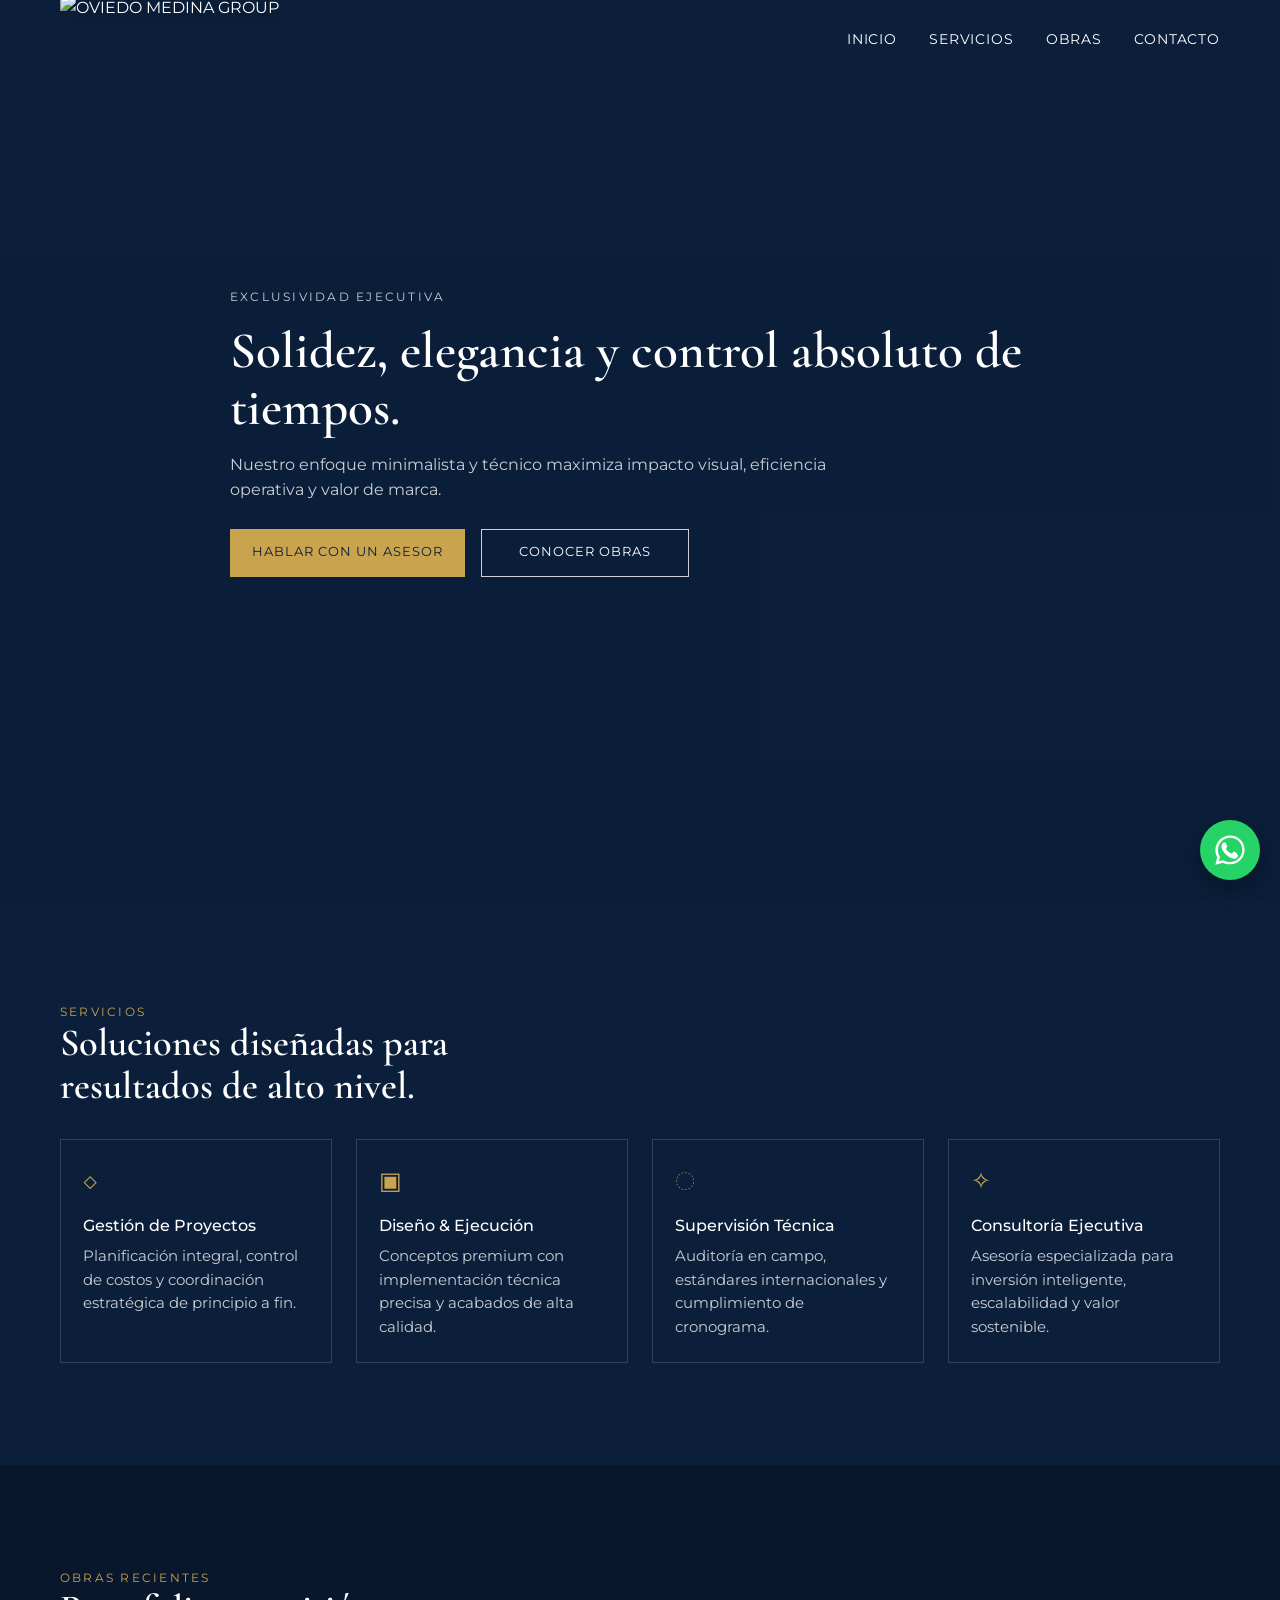
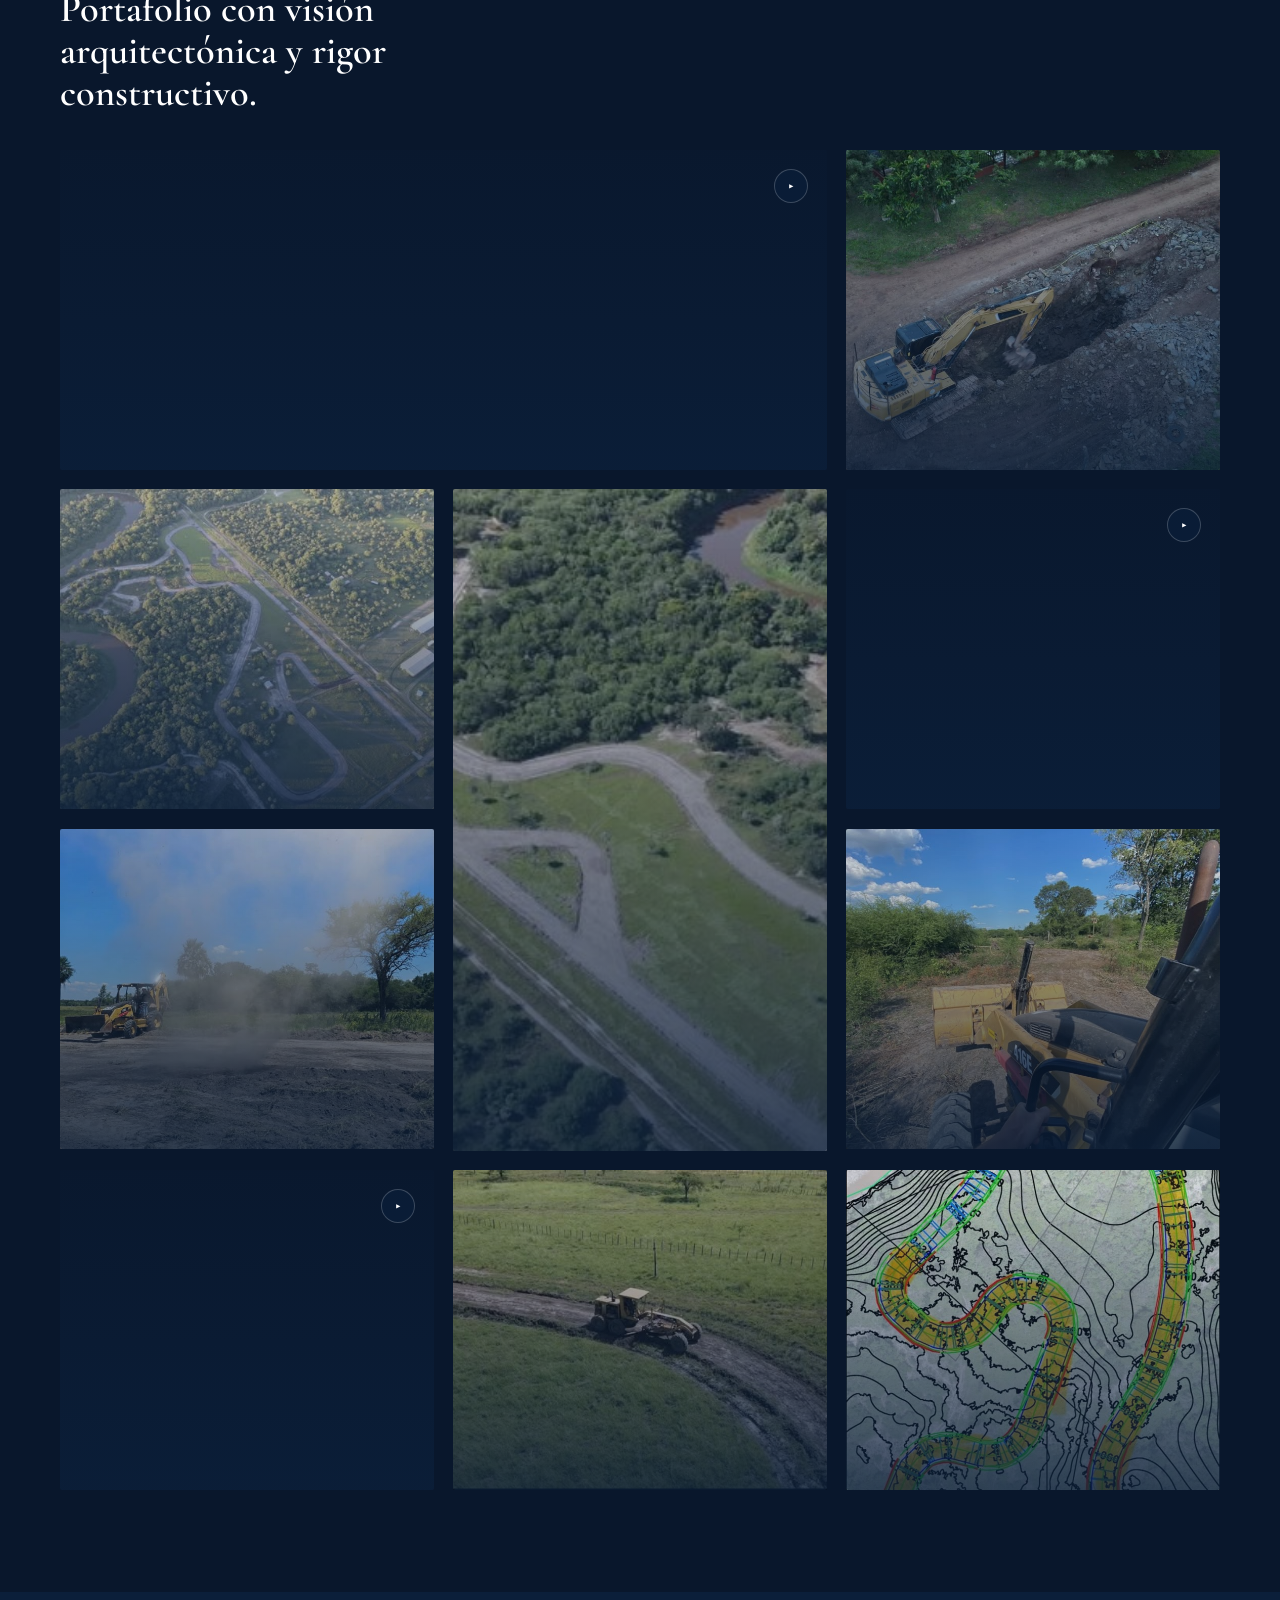
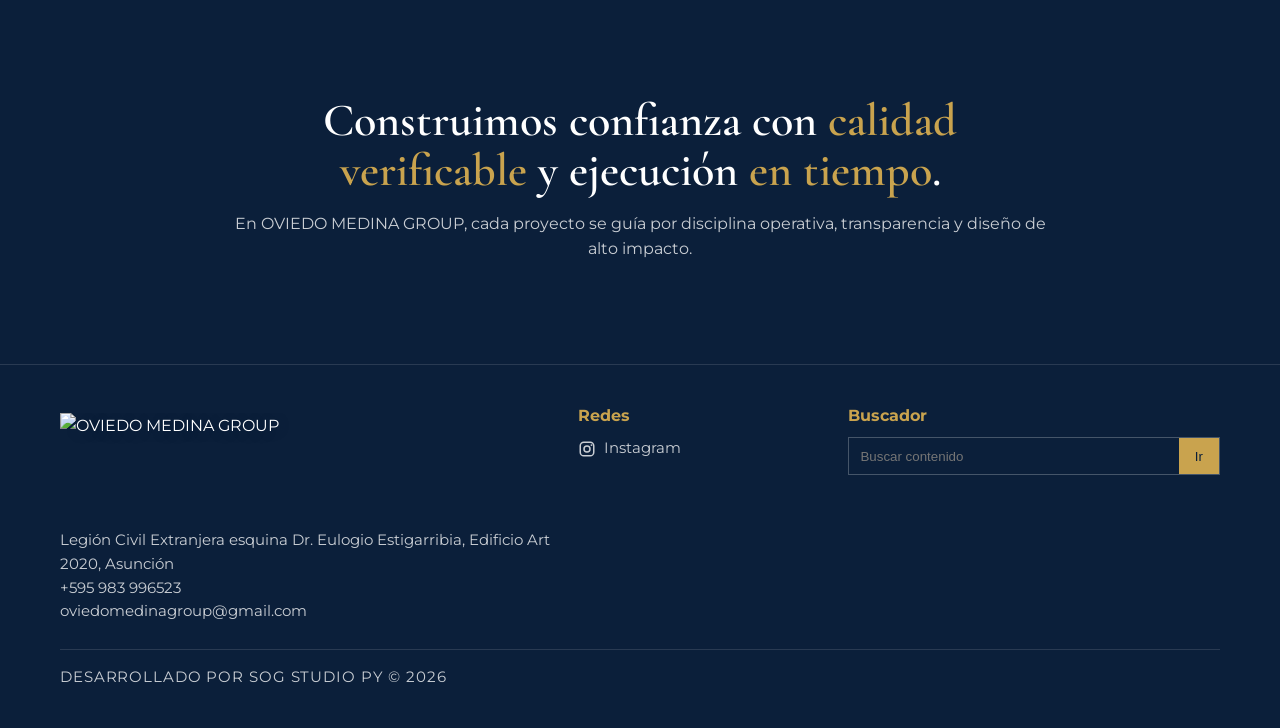
==== commit f51d44ec: "Add files via upload" ====
--- a/nuevo/index.html
+++ b/nuevo/index.html
@@ -43,7 +43,7 @@
       <!-- VIDEO DE FONDO -->
       <video autoplay muted loop playsinline preload="auto" controlslist="nodownload nofullscreen noremoteplayback"
         disablepictureinpicture class="hero-video">
-        <source src="imagen/ovidedomedina2.mp4" type="video/mp4">
+        <source src="imagen/ovidedomedina3.mp4" type="video/mp4">
       </video>
 
       <!-- OVERLAY OSCURO -->
--- a/nuevo/estilo/styles.css
+++ b/nuevo/estilo/styles.css
@@ -1,3 +1,6 @@
+/* ==========================================================================
+   VARIABLES Y CONFIGURACIÓN BASE
+   ========================================================================== */
 :root {
   --navy: #0b1f3a;
   --gold: #c9a34e;
@@ -34,171 +37,12 @@
   color: inherit;
 }
 
+/* ==========================================================================
+   COMPONENTES REUTILIZABLES
+   ========================================================================== */
 .container {
   width: var(--container);
   margin-inline: auto;
-}
-
-.header {
-  height: 80px;
-  position: fixed;    /* Cambiar a fixed */
-  top: 0;
-  left: 0;
-  width: 100%;
-  z-index: 1000;
-  background: transparent; /* O el color que prefieras al inicio */
-  transition: all 0.3s ease;
-}
-
-.header.scrolled {
-  height: 90px;
-  background: rgba(11, 31, 58, 0.78);
-  border-color: rgba(255, 255, 255, 0.16);
-  backdrop-filter: blur(8px);
-}
-
-.nav-wrap {
-  height: 80px;
-  display: flex;
-  align-items: center;
-  justify-content: space-between;
-}
-
-
-.brand {
-  display: grid;
-  gap: 0.05rem;
-  text-shadow: 0 2px 10px rgba(11, 31, 58, 0.65);
-}
-
-.brand img {
-  height: 110px;   /* 👈 más grande visualmente */
-  width: auto;
-  object-fit: contain;
-  transform: translateY(10px); /* ajusta centrado visual */
-}
-
-.brand-main {
-  font-size: 0.95rem;
-  letter-spacing: 0.1em;
-}
-
-.brand-sub {
-  font-size: 0.72rem;
-  letter-spacing: 0.42em;
-  color: var(--gold);
-}
-
-.nav {
-  display: flex;
-  gap: 2rem;
-}
-
-.nav a {
-  font-size: 0.9rem;
-  letter-spacing: 0.06em;
-  text-transform: uppercase;
-  position: relative;
-}
-
-.nav a::after {
-  content: '';
-  position: absolute;
-  inset: auto 0 -0.4rem 0;
-  height: 1px;
-  transform: scaleX(0);
-  transform-origin: right;
-  background: var(--gold);
-  transition: transform 220ms ease;
-}
-
-.nav a:hover::after,
-.nav a:focus-visible::after {
-  transform-origin: left;
-  transform: scaleX(1);
-}
-
-.menu-toggle {
-  display: none; /* Se oculta en PC */
-  background: transparent;
-  border: 0;
-  cursor: pointer;
-  position: relative; /* Añadir esto */
-  z-index: 1100;      /* Asegurar que esté por encima de todo */
-  padding: 10px;      /* Área de click más grande */
-}
-
-.menu-toggle span {
-  display: block;
-  width: 1.45rem;
-  height: 2px;
-  margin: 0.28rem 0;
-  background: var(--white);
-}
-
-
-.hero {
-  position: relative;
-  /* Esto asegura que ocupe el 100% del alto del dispositivo */
-  height: 100vh; 
-  height: 100dvh; /* Altura dinámica para corregir el salto de la barra de navegación en Chrome/Safari móvil */
-  width: 100%;
-  overflow: hidden;
-}
-
-.hero-slider {
-  position: relative;
-  min-height: 96vh;
-}
-
-.slide {
-  position: absolute;
-  inset: 0;
-  opacity: 0;
-  transform: scale(1.04);
-  transition: opacity 800ms ease, transform 1600ms ease;
-  background-image: var(--bg);
-  background-size: cover;
-  background-position: center;
-}
-
-
-
-
-.hero-video {
-  position: absolute;
-  top: 0;
-  left: 0;
-  width: 100%;
-  height: 100%;
-  object-fit: cover;
-  z-index: -2;
-
-  pointer-events: none; /* 🔥 CLAVE */
-}
-
-/* OSCURECER */
-.overlay {
-  position: absolute;
-  inset: 0;
-  background: rgba(11, 31, 58, 0.6);
-  z-index: -1;
-}
-
-.slide.active {
-  opacity: 1;
-  transform: scale(1);
-}
-
-
-.hero-content {
-  position: relative;
-  z-index: 1;
-  min-height: 96vh;
-  display: grid;
-  align-content: center;
-  gap: 1rem;
-  max-width: 730px;
 }
 
 .eyebrow,
@@ -218,21 +62,9 @@
   font-weight: 600;
 }
 
-h1,
-.hero h2 {
-  font-size: clamp(2rem, 4vw, 4rem);
-}
-
-.hero-content p {
-  color: var(--text-soft);
-  max-width: 58ch;
-}
-
-.hero-actions {
-  margin-top: 0.6rem;
-  display: flex;
-  gap: 1rem;
-  flex-wrap: wrap;
+.section-title {
+  font-size: clamp(1.8rem, 3vw, 2.9rem);
+  max-width: 20ch;
 }
 
 .btn {
@@ -262,6 +94,196 @@
   color: var(--white);
 }
 
+/* EFECTOS DE REVELADO (SCROLL ANIMATION) */
+.reveal,
+.reveal-item {
+  opacity: 0;
+  transform: translateY(18px);
+  transition: opacity 700ms ease, transform 700ms ease;
+}
+
+.reveal.is-visible,
+.reveal-item.is-visible {
+  opacity: 1;
+  transform: translateY(0);
+}
+
+/* ==========================================================================
+   HEADER & NAVEGACIÓN
+   ========================================================================== */
+.header {
+  height: 80px;
+  position: fixed;
+  top: 0;
+  left: 0;
+  width: 100%;
+  z-index: 1000;
+  background: transparent;
+  transition: all 0.3s ease;
+}
+
+.header.scrolled {
+  height: 90px;
+  background: rgba(11, 31, 58, 0.78);
+  border-color: rgba(255, 255, 255, 0.16);
+  backdrop-filter: blur(8px);
+}
+
+.nav-wrap {
+  height: 80px;
+  display: flex;
+  align-items: center;
+  justify-content: space-between;
+}
+
+.brand {
+  display: grid;
+  gap: 0.05rem;
+  text-shadow: 0 2px 10px rgba(11, 31, 58, 0.65);
+}
+
+.brand img {
+  height: 110px;
+  width: auto;
+  object-fit: contain;
+  transform: translateY(10px);
+}
+
+.brand-main {
+  font-size: 0.95rem;
+  letter-spacing: 0.1em;
+}
+
+.brand-sub {
+  font-size: 0.72rem;
+  letter-spacing: 0.42em;
+  color: var(--gold);
+}
+
+.nav {
+  display: flex;
+  gap: 2rem;
+}
+
+.nav a {
+  font-size: 0.9rem;
+  letter-spacing: 0.06em;
+  text-transform: uppercase;
+  position: relative;
+}
+
+.nav a::after {
+  content: '';
+  position: absolute;
+  inset: auto 0 -0.4rem 0;
+  height: 1px;
+  transform: scaleX(0);
+  transform-origin: right;
+  background: var(--gold);
+  transition: transform 220ms ease;
+}
+
+.nav a:hover::after,
+.nav a:focus-visible::after {
+  transform-origin: left;
+  transform: scaleX(1);
+}
+
+.menu-toggle {
+  display: none;
+  background: transparent;
+  border: 0;
+  cursor: pointer;
+  position: relative;
+  z-index: 1100;
+  padding: 10px;
+}
+
+.menu-toggle span {
+  display: block;
+  width: 1.45rem;
+  height: 2px;
+  margin: 0.28rem 0;
+  background: var(--white);
+}
+
+/* ==========================================================================
+   HERO SECTOR (SLIDER / VIDEO)
+   ========================================================================== */
+.hero {
+  position: relative;
+  height: 100vh;
+  height: 100dvh;
+  width: 100%;
+  overflow: hidden;
+}
+
+.hero-slider {
+  position: relative;
+  min-height: 96vh;
+}
+
+.slide {
+  position: absolute;
+  inset: 0;
+  opacity: 0;
+  transform: scale(1.04);
+  transition: opacity 800ms ease, transform 1600ms ease;
+  background-image: var(--bg);
+  background-size: cover;
+  background-position: center;
+}
+
+.hero-video {
+  position: absolute;
+  top: 0;
+  left: 0;
+  width: 100%;
+  height: 100%;
+  object-fit: cover;
+  z-index: -2;
+  pointer-events: none;
+}
+
+.overlay {
+  position: absolute;
+  inset: 0;
+  background: rgba(11, 31, 58, 0.6);
+  z-index: -1;
+}
+
+.slide.active {
+  opacity: 1;
+  transform: scale(1);
+}
+
+.hero-content {
+  position: relative;
+  z-index: 1;
+  min-height: 96vh;
+  display: grid;
+  align-content: center;
+  gap: 1rem;
+  max-width: 730px;
+}
+
+h1,
+.hero h2 {
+  font-size: clamp(2rem, 4vw, 4rem);
+}
+
+.hero-content p {
+  color: var(--text-soft);
+  max-width: 58ch;
+}
+
+.hero-actions {
+  margin-top: 0.6rem;
+  display: flex;
+  gap: 1rem;
+  flex-wrap: wrap;
+}
+
 .slider-dots {
   position: absolute;
   z-index: 2;
@@ -286,15 +308,11 @@
   border-color: var(--gold);
 }
 
-.services,
-.portfolio,
-.value {
+/* ==========================================================================
+   SECCIÓN SERVICIOS
+   ========================================================================== */
+.services {
   padding: clamp(4rem, 8vw, 7rem) 0;
-}
-
-.section-title {
-  font-size: clamp(1.8rem, 3vw, 2.9rem);
-  max-width: 20ch;
 }
 
 .services-grid {
@@ -333,61 +351,101 @@
   font-size: 0.92rem;
 }
 
+/* ==========================================================================
+   NUEVA GALERÍA PORTAFOLIO (7 IMÁGENES + 3 VIDEOS ASIMÉTRICOS)
+   ========================================================================== */
 .portfolio {
   background: #09172c;
+  padding: clamp(4rem, 8vw, 7rem) 0;
 }
 
 .masonry {
   margin-top: 2.2rem;
   display: grid;
-  grid-template-columns: repeat(3, 1fr);
-  gap: 1rem;
+  grid-template-columns: repeat(3, 1fr); /* 3 Columnas base en escritorio */
+  gap: 1.2rem;
 }
 
 .item {
   position: relative;
   overflow: hidden;
-  min-height: 260px;
+  height: 320px; /* Altura unificada estándar */
   transition: transform 280ms ease;
-}
-
-.item img {
+  border-radius: 2px;
+}
+
+.item img,
+.item video {
+  width: 100%;
   height: 100%;
   object-fit: cover;
-  transition: transform 420ms ease;
-}
-
+  transition: transform 500ms ease;
+}
+
+/* Capa de degradado elegante */
 .item::before {
   content: '';
   position: absolute;
   inset: 0;
-  background: linear-gradient(to top, rgba(11, 31, 58, 0.86), rgba(11, 31, 58, 0.15));
+  background: linear-gradient(to top, rgba(11, 31, 58, 0.9), rgba(11, 31, 58, 0.15));
   opacity: 0.9;
   z-index: 1;
+  pointer-events: none;
 }
 
 .item figcaption {
   position: absolute;
   z-index: 2;
-  left: 1rem;
-  bottom: 1rem;
+  left: 1.2rem;
+  bottom: 1.2rem;
   color: var(--white);
 }
 
-.item:hover img {
-  transform: scale(1.05);
+/* Hover effects globales para multimedia */
+.item:hover img,
+.item:hover video {
+  transform: scale(1.04);
 }
 
 .item:hover {
   transform: translateY(-4px);
 }
 
+/* Modificadores de tamaño para dinamismo en PC */
 .item.tall {
   grid-row: span 2;
+  height: 662px; /* Cálculo matemático: (320px * 2) + 22.4px (1.2rem de gap) */
 }
 
 .item.wide {
   grid-column: span 2;
+}
+
+/* Indicador visual sutil de reproducción para los videos */
+.item.video-item::after {
+  content: "▶";
+  position: absolute;
+  top: 1.2rem;
+  right: 1.2rem;
+  background: rgba(11, 31, 58, 0.7);
+  border: 1px solid rgba(255, 255, 255, 0.2);
+  color: var(--white);
+  width: 32px;
+  height: 32px;
+  font-size: 10px;
+  display: flex;
+  align-items: center;
+  justify-content: center;
+  border-radius: 50%;
+  z-index: 2;
+  pointer-events: none;
+}
+
+/* ==========================================================================
+   SECCIÓN VALORES / FOOTER / EXTRAS
+   ========================================================================== */
+.value {
+  padding: clamp(4rem, 8vw, 7rem) 0;
 }
 
 .value-content {
@@ -434,7 +492,7 @@
 }
 
 .footer-logo {
-  height: 180px;  /* 👈 aumentá acá */
+  height: 180px;
   width: auto;
   margin-bottom: 1rem;
 }
@@ -487,19 +545,6 @@
   outline: 1px solid rgba(201, 163, 78, 0.85);
   background: rgba(201, 163, 78, 0.12);
   transition: background-color 280ms ease, outline-color 280ms ease;
-}
-
-.reveal,
-.reveal-item {
-  opacity: 0;
-  transform: translateY(18px);
-  transition: opacity 700ms ease, transform 700ms ease;
-}
-
-.reveal.is-visible,
-.reveal-item.is-visible {
-  opacity: 1;
-  transform: translateY(0);
 }
 
 .whatsapp-float {
@@ -528,6 +573,10 @@
   height: 30px;
 }
 
+/* ==========================================================================
+   MEDIA QUERIES (RESPONSIVE DESIGN)
+   ========================================================================== */
+
 @media (max-width: 900px) {
   .hero,
   .hero-slider,
@@ -548,8 +597,19 @@
     grid-template-columns: repeat(2, 1fr);
   }
 
+  /* La Galería pasa a 2 columnas equilibradas en Tablets */
   .masonry {
     grid-template-columns: repeat(2, 1fr);
+    gap: 1rem;
+  }
+
+  .item {
+    height: 280px;
+  }
+
+  .item.tall {
+    grid-row: span 2;
+    height: 576px; /* Proporcional a la reducción */
   }
 
   .item.wide {
@@ -592,15 +652,22 @@
   }
 
   .services-grid,
-  .masonry,
   .footer-grid {
     grid-template-columns: 1fr;
   }
 
-  .item.wide,
-  .item.tall {
+  /* La Galería colapsa a 1 sola columna fluida en celulares */
+  .masonry {
+    grid-template-columns: 1fr;
+    gap: 1rem;
+  }
+
+  .item, 
+  .item.tall, 
+  .item.wide {
     grid-row: auto;
     grid-column: auto;
+    height: 250px; /* Altura perfecta para manipulación táctil */
   }
 
   .whatsapp-float {
